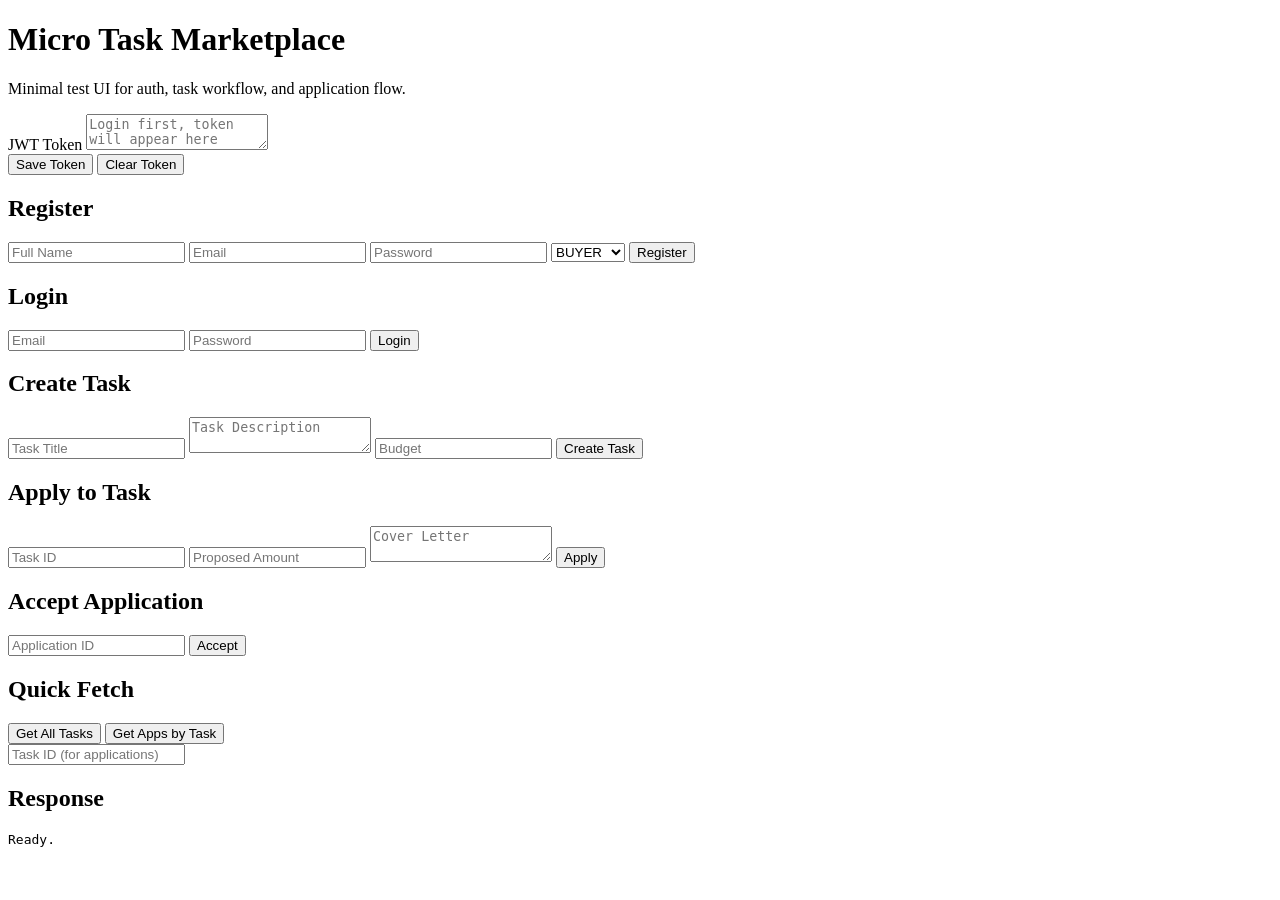
==== src/main/resources/static/index.html @ c3dc3602 "chore: initial working baseline (build/test passing)" ====
<!DOCTYPE html>
<html lang="en">
<head>
    <meta charset="UTF-8" />
    <meta name="viewport" content="width=device-width, initial-scale=1.0" />
    <title>Micro Task Marketplace | Minimal UI</title>
    <link rel="preconnect" href="https://fonts.googleapis.com" />
    <link rel="preconnect" href="https://fonts.gstatic.com" crossorigin />
    <link href="https://fonts.googleapis.com/css2?family=Space+Grotesk:wght@400;500;700&display=swap" rel="stylesheet" />
    <link rel="stylesheet" href="/css/styles.css" />
</head>
<body>
<main class="page">
    <header class="hero">
        <h1>Micro Task Marketplace</h1>
        <p>Minimal test UI for auth, task workflow, and application flow.</p>
        <div class="token-box">
            <label for="token">JWT Token</label>
            <textarea id="token" placeholder="Login first, token will appear here"></textarea>
            <div class="button-row">
                <button id="save-token" type="button">Save Token</button>
                <button id="clear-token" type="button" class="ghost">Clear Token</button>
            </div>
        </div>
    </header>

    <section class="grid">
        <article class="card">
            <h2>Register</h2>
            <form id="register-form">
                <input id="register-name" type="text" placeholder="Full Name" required />
                <input id="register-email" type="email" placeholder="Email" required />
                <input id="register-password" type="password" placeholder="Password" required />
                <select id="register-role">
                    <option value="BUYER">BUYER</option>
                    <option value="SELLER">SELLER</option>
                    <option value="ADMIN">ADMIN</option>
                </select>
                <button type="submit">Register</button>
            </form>
        </article>

        <article class="card">
            <h2>Login</h2>
            <form id="login-form">
                <input id="login-email" type="email" placeholder="Email" required />
                <input id="login-password" type="password" placeholder="Password" required />
                <button type="submit">Login</button>
            </form>
        </article>

        <article class="card">
            <h2>Create Task</h2>
            <form id="task-form">
                <input id="task-title" type="text" placeholder="Task Title" required />
                <textarea id="task-description" placeholder="Task Description" required></textarea>
                <input id="task-budget" type="number" min="1" step="0.01" placeholder="Budget" required />
                <button type="submit">Create Task</button>
            </form>
        </article>

        <article class="card">
            <h2>Apply to Task</h2>
            <form id="apply-form">
                <input id="apply-task-id" type="number" min="1" placeholder="Task ID" required />
                <input id="apply-amount" type="number" min="1" step="0.01" placeholder="Proposed Amount" required />
                <textarea id="apply-cover" placeholder="Cover Letter" required></textarea>
                <button type="submit">Apply</button>
            </form>
        </article>

        <article class="card">
            <h2>Accept Application</h2>
            <form id="accept-form">
                <input id="accept-application-id" type="number" min="1" placeholder="Application ID" required />
                <button type="submit">Accept</button>
            </form>
        </article>

        <article class="card">
            <h2>Quick Fetch</h2>
            <div class="button-row">
                <button id="fetch-tasks" type="button">Get All Tasks</button>
                <button id="fetch-task-apps" type="button" class="ghost">Get Apps by Task</button>
            </div>
            <input id="fetch-task-id" type="number" min="1" placeholder="Task ID (for applications)" />
        </article>
    </section>

    <section class="response-card">
        <h2>Response</h2>
        <pre id="response">Ready.</pre>
    </section>
</main>

<script src="/js/app.js"></script>
</body>
</html>
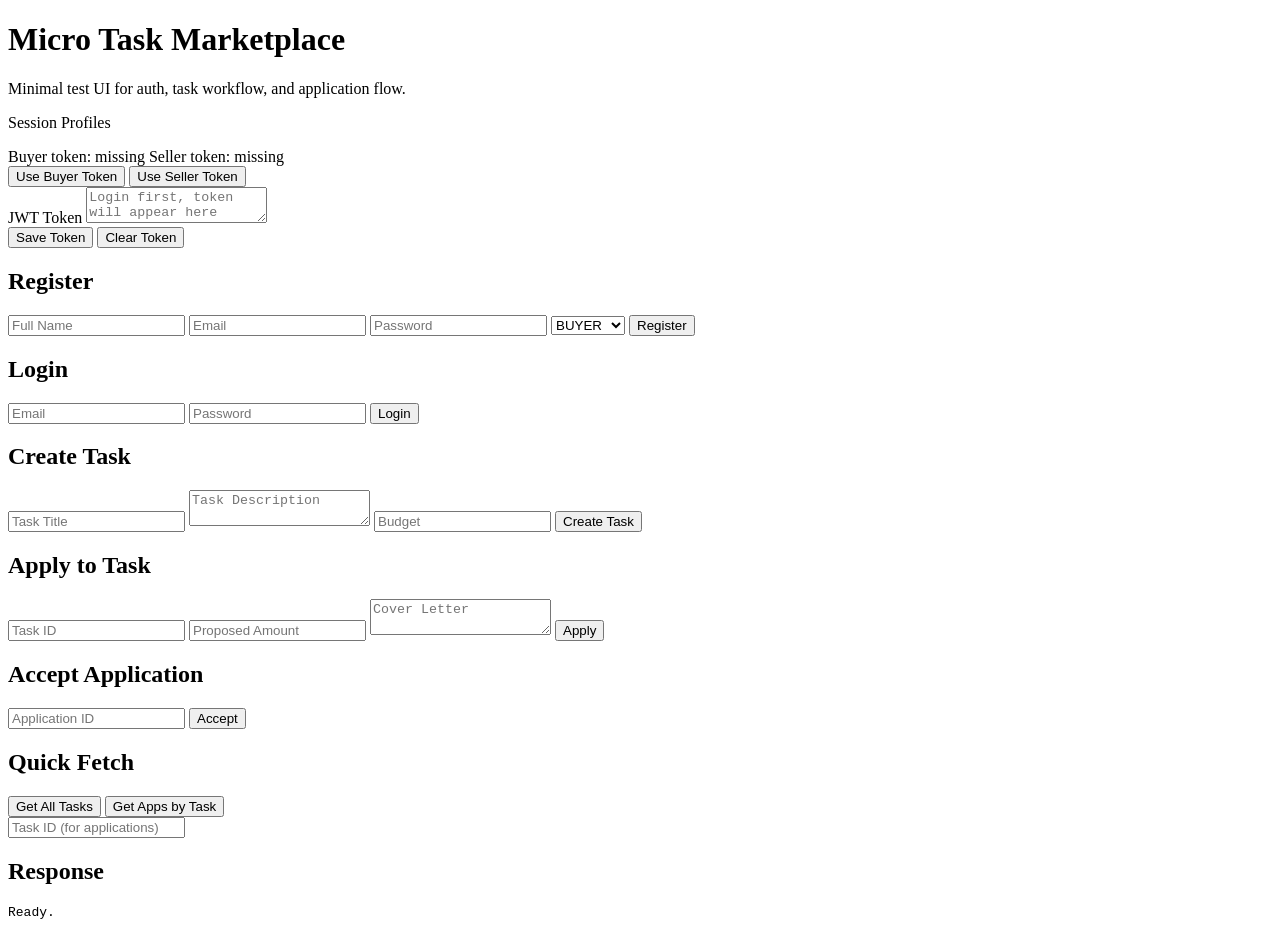
==== commit 23731c6f: "feat: align UI flow and API error handling" ====
--- a/src/main/resources/static/index.html
+++ b/src/main/resources/static/index.html
@@ -14,6 +14,17 @@
     <header class="hero">
         <h1>Micro Task Marketplace</h1>
         <p>Minimal test UI for auth, task workflow, and application flow.</p>
+        <div class="session-box">
+            <p class="session-title">Session Profiles</p>
+            <div class="session-meta">
+                <span id="buyer-token-state" class="badge">Buyer token: missing</span>
+                <span id="seller-token-state" class="badge">Seller token: missing</span>
+            </div>
+            <div class="button-row">
+                <button id="use-buyer-token" type="button">Use Buyer Token</button>
+                <button id="use-seller-token" type="button" class="ghost">Use Seller Token</button>
+            </div>
+        </div>
         <div class="token-box">
             <label for="token">JWT Token</label>
             <textarea id="token" placeholder="Login first, token will appear here"></textarea>
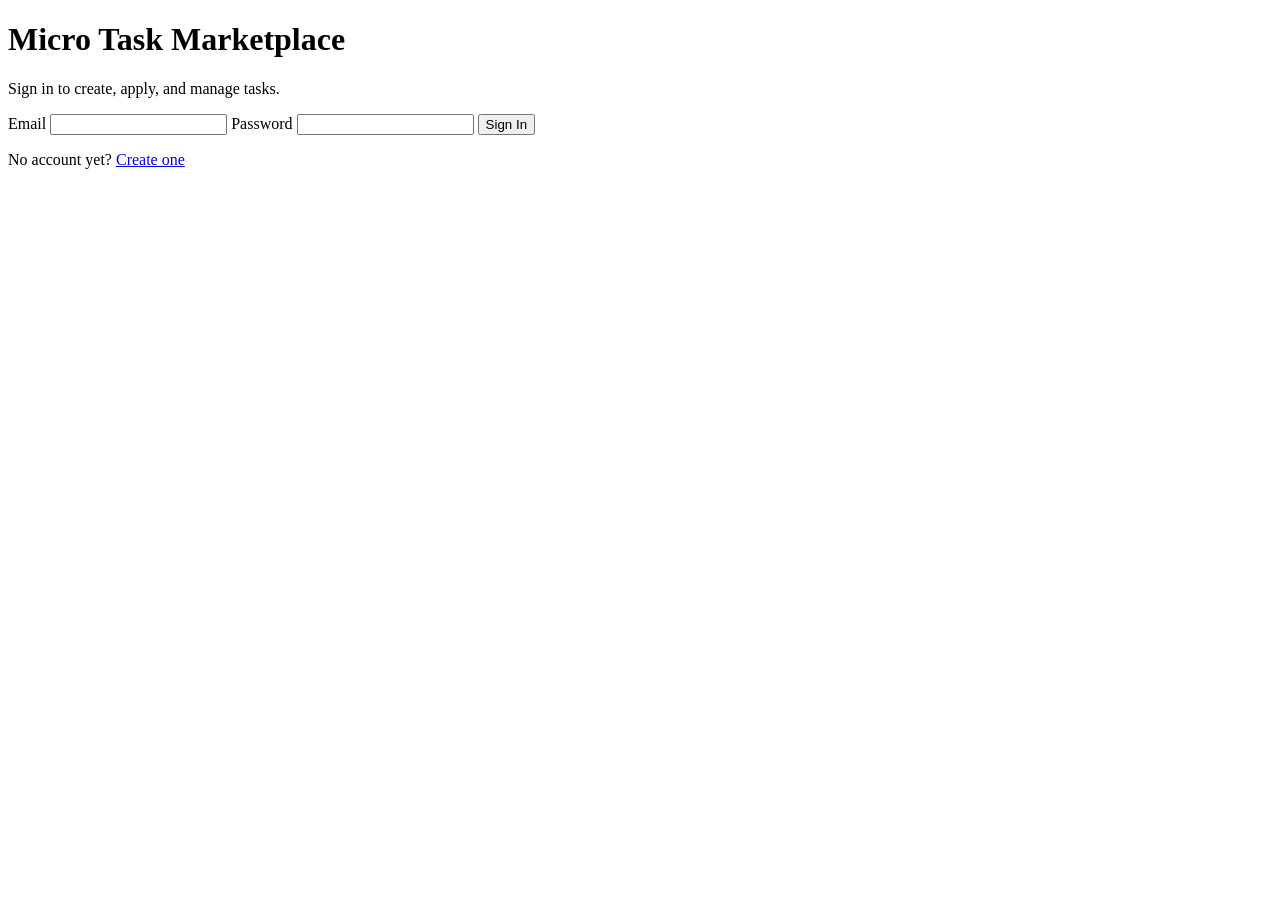
==== commit 9382d78f: "feat(frontend): add role-adaptive navigation/copy and inline UX feedback states" ====
--- a/src/main/resources/static/index.html
+++ b/src/main/resources/static/index.html
@@ -1,109 +1,43 @@
 <!DOCTYPE html>
 <html lang="en">
 <head>
-    <meta charset="UTF-8" />
-    <meta name="viewport" content="width=device-width, initial-scale=1.0" />
-    <title>Micro Task Marketplace | Minimal UI</title>
-    <link rel="preconnect" href="https://fonts.googleapis.com" />
-    <link rel="preconnect" href="https://fonts.gstatic.com" crossorigin />
-    <link href="https://fonts.googleapis.com/css2?family=Space+Grotesk:wght@400;500;700&display=swap" rel="stylesheet" />
-    <link rel="stylesheet" href="/css/styles.css" />
+  <meta charset="UTF-8" />
+  <meta name="viewport" content="width=device-width, initial-scale=1.0" />
+  <title>Login | Micro Task Marketplace</title>
+  <link rel="preconnect" href="https://fonts.googleapis.com" />
+  <link rel="preconnect" href="https://fonts.gstatic.com" crossorigin />
+  <link href="https://fonts.googleapis.com/css2?family=Inter:wght@400;500;700;800&family=Manrope:wght@700;800&display=swap" rel="stylesheet" />
+  <link rel="stylesheet" href="/css/styles.css" />
 </head>
-<body>
-<main class="page">
-    <header class="hero">
-        <h1>Micro Task Marketplace</h1>
-        <p>Minimal test UI for auth, task workflow, and application flow.</p>
-        <div class="session-box">
-            <p class="session-title">Session Profiles</p>
-            <div class="session-meta">
-                <span id="buyer-token-state" class="badge">Buyer token: missing</span>
-                <span id="seller-token-state" class="badge">Seller token: missing</span>
-            </div>
-            <div class="button-row">
-                <button id="use-buyer-token" type="button">Use Buyer Token</button>
-                <button id="use-seller-token" type="button" class="ghost">Use Seller Token</button>
-            </div>
-        </div>
-        <div class="token-box">
-            <label for="token">JWT Token</label>
-            <textarea id="token" placeholder="Login first, token will appear here"></textarea>
-            <div class="button-row">
-                <button id="save-token" type="button">Save Token</button>
-                <button id="clear-token" type="button" class="ghost">Clear Token</button>
-            </div>
-        </div>
-    </header>
+<body class="mtm-auth">
+  <main class="mtm-auth-card">
+    <div class="mtm-brand">
+      <h1>Micro Task Marketplace</h1>
+      <p>Sign in to create, apply, and manage tasks.</p>
+    </div>
 
-    <section class="grid">
-        <article class="card">
-            <h2>Register</h2>
-            <form id="register-form">
-                <input id="register-name" type="text" placeholder="Full Name" required />
-                <input id="register-email" type="email" placeholder="Email" required />
-                <input id="register-password" type="password" placeholder="Password" required />
-                <select id="register-role">
-                    <option value="BUYER">BUYER</option>
-                    <option value="SELLER">SELLER</option>
-                    <option value="ADMIN">ADMIN</option>
-                </select>
-                <button type="submit">Register</button>
-            </form>
-        </article>
+    <div id="login-error-box" class="mtm-error">
+      <span id="login-error-text"></span>
+    </div>
 
-        <article class="card">
-            <h2>Login</h2>
-            <form id="login-form">
-                <input id="login-email" type="email" placeholder="Email" required />
-                <input id="login-password" type="password" placeholder="Password" required />
-                <button type="submit">Login</button>
-            </form>
-        </article>
+    <div id="page-alert" class="mtm-alert" style="margin-top:0.8rem;"></div>
 
-        <article class="card">
-            <h2>Create Task</h2>
-            <form id="task-form">
-                <input id="task-title" type="text" placeholder="Task Title" required />
-                <textarea id="task-description" placeholder="Task Description" required></textarea>
-                <input id="task-budget" type="number" min="1" step="0.01" placeholder="Budget" required />
-                <button type="submit">Create Task</button>
-            </form>
-        </article>
+    <form id="login-form" class="mtm-form" novalidate>
+      <label for="login-email">Email</label>
+      <input class="mtm-input" id="login-email" name="email" type="email" autocomplete="email" required />
 
-        <article class="card">
-            <h2>Apply to Task</h2>
-            <form id="apply-form">
-                <input id="apply-task-id" type="number" min="1" placeholder="Task ID" required />
-                <input id="apply-amount" type="number" min="1" step="0.01" placeholder="Proposed Amount" required />
-                <textarea id="apply-cover" placeholder="Cover Letter" required></textarea>
-                <button type="submit">Apply</button>
-            </form>
-        </article>
+      <label for="login-password">Password</label>
+      <input class="mtm-input" id="login-password" name="password" type="password" autocomplete="current-password" required />
 
-        <article class="card">
-            <h2>Accept Application</h2>
-            <form id="accept-form">
-                <input id="accept-application-id" type="number" min="1" placeholder="Application ID" required />
-                <button type="submit">Accept</button>
-            </form>
-        </article>
+      <button class="mtm-btn" type="submit">Sign In</button>
+    </form>
 
-        <article class="card">
-            <h2>Quick Fetch</h2>
-            <div class="button-row">
-                <button id="fetch-tasks" type="button">Get All Tasks</button>
-                <button id="fetch-task-apps" type="button" class="ghost">Get Apps by Task</button>
-            </div>
-            <input id="fetch-task-id" type="number" min="1" placeholder="Task ID (for applications)" />
-        </article>
-    </section>
-
-    <section class="response-card">
-        <h2>Response</h2>
-        <pre id="response">Ready.</pre>
-    </section>
-</main>
-
-<script src="/js/app.js"></script>
+    <p class="mtm-helper">No account yet? <a href="/signup.html">Create one</a></p>
+    <details id="action-details" class="mtm-details" hidden>
+      <summary>Technical details</summary>
+      <pre id="action-status" class="mtm-status"></pre>
+    </details>
+  </main>
+  <script src="/js/app.js" defer></script>
 </body>
 </html>
